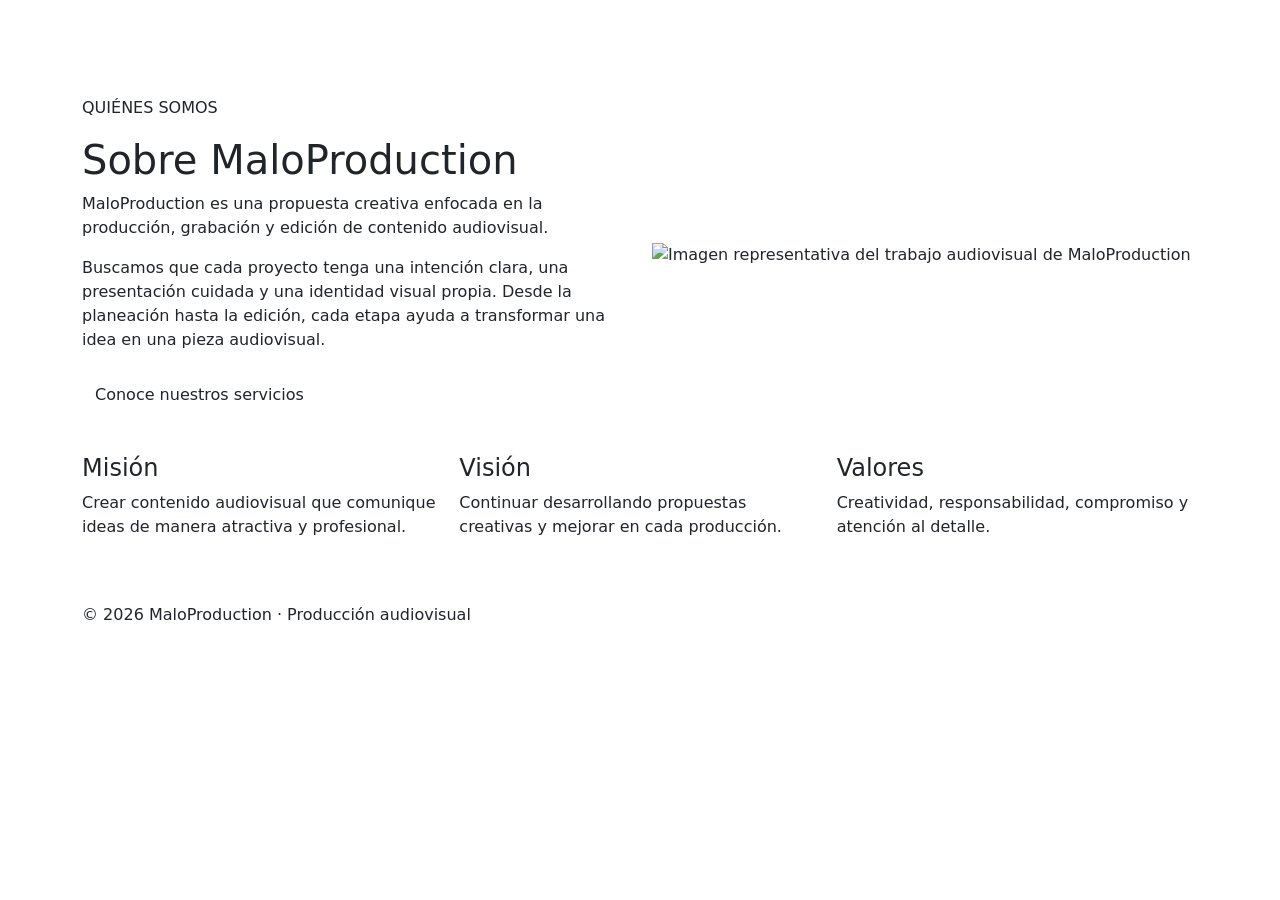
==== nosotros.html @ 294eb284 "Apartado de nosotros" ====
<!DOCTYPE html>
<html lang="es">
<head>
    <meta charset="UTF-8">
    <meta name="viewport" content="width=device-width, initial-scale=1.0">
    <meta name="description" content="Conoce la misión, visión y valores de MaloProduction.">
    <title>MaloProduction | Nosotros</title>

    <link rel="preconnect" href="https://fonts.googleapis.com">
    <link rel="preconnect" href="https://fonts.gstatic.com" crossorigin>
    <link href="https://fonts.googleapis.com/css2?family=Monofett&family=Roboto:wght@400;700&display=swap" rel="stylesheet">
    <link href="https://cdn.jsdelivr.net/npm/bootstrap@5.3.3/dist/css/bootstrap.min.css" rel="stylesheet">
    <link rel="stylesheet" href="style.css">
</head>
<body>

<header>
    <nav class="navbar navbar-expand-lg navbar-dark mp-nav">
        <div class="container">
            <a class="navbar-brand mp-brand" href="index.html">MALO <span>PRODUCTION</span></a>
            <button class="navbar-toggler" type="button" data-bs-toggle="collapse" data-bs-target="#menuPrincipal" aria-controls="menuPrincipal" aria-expanded="false" aria-label="Abrir menú">
                <span class="navbar-toggler-icon"></span>
            </button>
            <div class="collapse navbar-collapse" id="menuPrincipal">
                <ul class="navbar-nav ms-auto">
                    <li class="nav-item"><a class="nav-link" href="index.html">Inicio</a></li>
                    <li class="nav-item"><a class="nav-link" href="servicios.html">Servicios</a></li>
                    <li class="nav-item"><a class="nav-link" href="portafolio.html">Portafolio</a></li>
                    <li class="nav-item"><a class="nav-link" href="nosotros.html" aria-current="page">Nosotros</a></li>
                    <li class="nav-item"><a class="nav-link" href="contacto.html">Contacto</a></li>
                </ul>
            </div>
        </div>
    </nav>
</header>

<main class="container py-4">
    <section class="row align-items-center g-4 py-3">
        <div class="col-12 col-lg-6">
            <p class="eyebrow">QUIÉNES SOMOS</p>
            <h1>Sobre MaloProduction</h1>
            <p class="lead-text">MaloProduction es una propuesta creativa enfocada en la producción, grabación y edición de contenido audiovisual.</p>
            <p>Buscamos que cada proyecto tenga una intención clara, una presentación cuidada y una identidad visual propia. Desde la planeación hasta la edición, cada etapa ayuda a transformar una idea en una pieza audiovisual.</p>
            <a href="servicios.html" class="btn btn-rojo mt-2">Conoce nuestros servicios</a>
        </div>
        <div class="col-12 col-lg-6">
            <div class="image-frame">
                <img src="Imagen/IMG_1288.JPG" class="img-fluid" alt="Imagen representativa del trabajo audiovisual de MaloProduction">
            </div>
        </div>
    </section>

    <section class="row g-3 py-4">
        <article class="col-12 col-md-4">
            <div class="feature-card h-100">
                <h2 class="h4">Misión</h2>
                <p>Crear contenido audiovisual que comunique ideas de manera atractiva y profesional.</p>
            </div>
        </article>
        <article class="col-12 col-md-4">
            <div class="feature-card h-100">
                <h2 class="h4">Visión</h2>
                <p>Continuar desarrollando propuestas creativas y mejorar en cada producción.</p>
            </div>
        </article>
        <article class="col-12 col-md-4">
            <div class="feature-card h-100">
                <h2 class="h4">Valores</h2>
                <p>Creatividad, responsabilidad, compromiso y atención al detalle.</p>
            </div>
        </article>
    </section>
</main>

<footer class="site-footer mt-auto">
    <div class="container"><p class="mb-0">© 2026 MaloProduction · Producción audiovisual</p></div>
</footer>

<script src="https://cdn.jsdelivr.net/npm/bootstrap@5.3.3/dist/js/bootstrap.bundle.min.js"></script>
<script src="https://cdn.jsdelivr.net/npm/sweetalert2@11"></script>
<script src="script.js"></script>
</body>
</html>
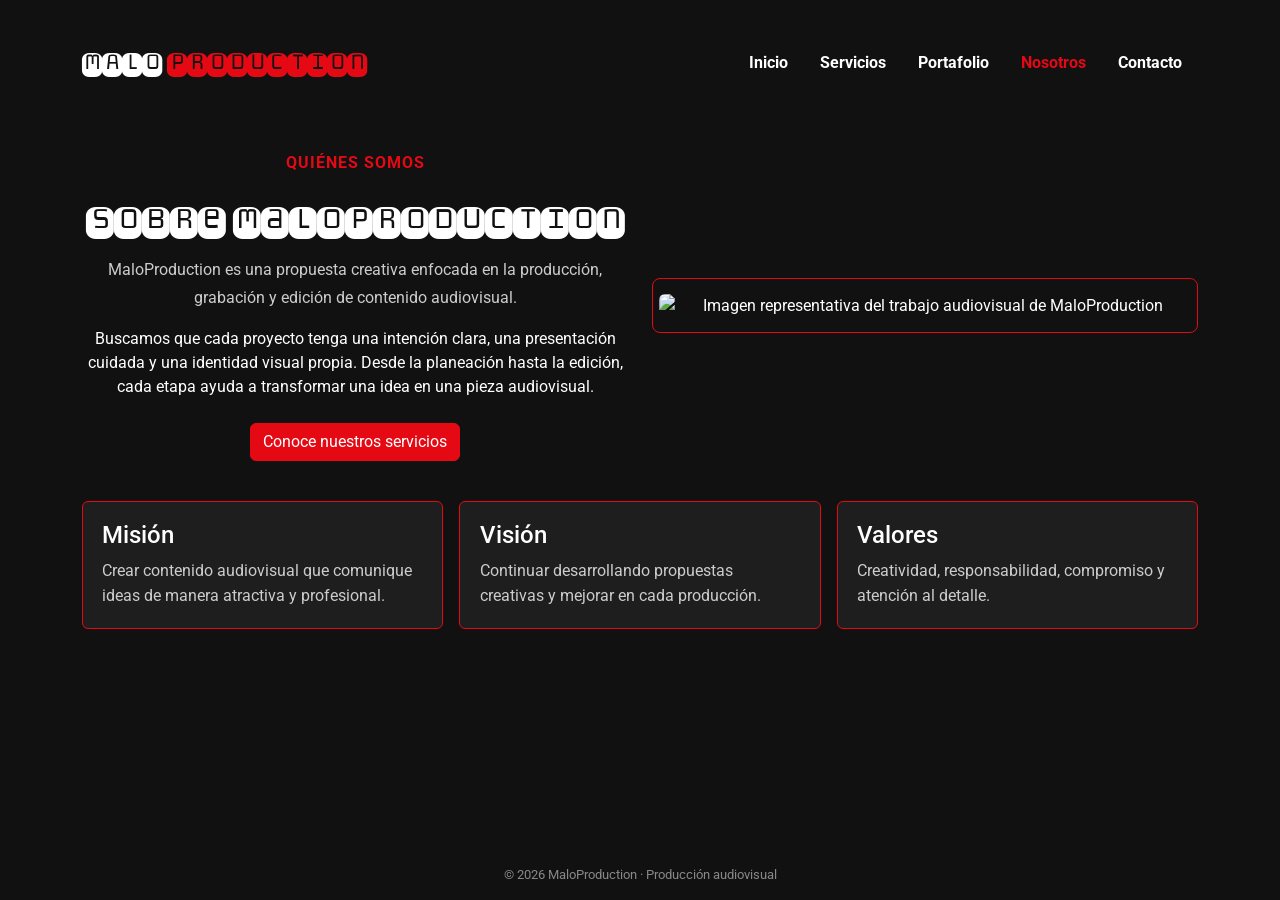
==== commit cdadf97b: "Actualización de Detalles" ====
--- a/nosotros.html
+++ b/nosotros.html
@@ -46,7 +46,7 @@
         </div>
         <div class="col-12 col-lg-6">
             <div class="image-frame">
-                <img src="Imagen/IMG_1288.JPG" class="img-fluid" alt="Imagen representativa del trabajo audiovisual de MaloProduction">
+                <img src="Imagen/IMG_1253.JPG" class="img-fluid" alt="Imagen representativa del trabajo audiovisual de MaloProduction">
             </div>
         </div>
     </section>
--- a/style.css
+++ b/style.css
@@ -0,0 +1,605 @@
+* {
+    margin: 0;
+    padding: 0;
+    box-sizing: border-box;
+}
+
+html {
+    scroll-behavior: smooth;
+}
+
+body {
+    font-family: 'Roboto', sans-serif;
+    background: #111;
+    color: #fff;
+    text-align: center;
+    padding: 1rem 2rem;
+    width: 100%;
+    max-width: 100%;
+    margin: 0 auto;
+    min-height: 100vh;
+    display: flex;
+    flex-direction: column;
+}
+
+header {
+    padding-bottom: 0.5rem;
+}
+
+h1 {
+    font-family: "Monofett", monospace;
+    font-size: 3rem;
+    font-weight: 400;
+}
+
+h1 span {
+    color: #e50914;
+}
+
+header .navbar-brand {
+    font-family: "Monofett", monospace;
+    font-size: 2.2rem;
+    color: #fff;
+    margin-right: auto;
+}
+
+header .navbar-brand span {
+    color: #e50914;
+}
+
+header .container,
+header .container-fluid {
+    display: flex;
+    align-items: center;
+    justify-content: space-between;
+}
+
+nav {
+    margin-top: 0.5rem;
+}
+
+.enlace-menu,
+.navbar-nav .nav-link {
+    color: #fff;
+    margin: 0 0.5rem;
+    text-decoration: none;
+    font-weight: bold;
+    transition: color 0.3s ease;
+}
+
+.enlace-menu:hover,
+.navbar-nav .nav-link:hover,
+.navbar-nav .nav-link[aria-current="page"] {
+    color: #e50914;
+}
+
+main {
+    flex: 1;
+}
+
+.bloque-seccion {
+    margin: 1.5rem 0;
+    padding: 1.2rem;
+    border: 1px solid #e50914;
+    border-radius: 6px;
+}
+
+.bloque-seccion h2 {
+    margin-bottom: 0.5rem;
+}
+
+.hero {
+    margin-bottom: 1rem;
+}
+
+.eyebrow {
+    color: #e50914;
+    font-weight: bold;
+    letter-spacing: 1px;
+}
+
+.lead-text {
+    color: #ccc;
+    line-height: 1.7;
+}
+
+.image-frame {
+    border: 1px solid #e50914;
+    border-radius: 8px;
+    padding: 0.4rem;
+    overflow: hidden;
+}
+
+.hero-image {
+    width: 100%;
+    height: auto;
+    display: block;
+    border-radius: 5px;
+}
+
+.hero-video {
+    display: block;
+    width: 100%;
+    height: auto;
+    max-height: 500px;
+    object-fit: cover;
+    border-radius: 5px;
+}
+
+.enfoque-recuadro {
+    width: 100%;
+    max-width: 1200px;
+    margin: 2rem auto;
+    padding: 2rem 1.5rem !important;
+    border: 1px solid #e50914;
+    border-radius: 8px;
+}
+
+.enfoque-recuadro .section-heading {
+    margin-bottom: 1.5rem !important;
+}
+
+.enfoque-recuadro .section-heading h2 {
+    color: #fff;
+    margin-bottom: 0;
+}
+
+.feature-card {
+    background: #1e1e1e;
+    border: 1px solid #e50914;
+    border-radius: 6px;
+    padding: 1.2rem;
+    text-align: left;
+    height: 100%;
+    transition: border-color 0.3s ease;
+}
+
+.feature-card:hover {
+    border-color: #ff4b54;
+}
+
+.feature-number {
+    display: inline-block;
+    color: #e50914;
+    font-size: 1.2rem;
+    font-weight: bold;
+    margin-bottom: 0.5rem;
+}
+
+.feature-card h3 {
+    color: #fff;
+    font-size: 1.2rem;
+    margin-bottom: 0.5rem;
+}
+
+.feature-card p {
+    color: #ccc;
+    line-height: 1.6;
+    margin-bottom: 0;
+}
+
+.page-heading {
+    width: 100%;
+    max-width: 1200px;
+    margin: 1rem auto 1.5rem;
+    padding: 1.5rem;
+    border: 1px solid #e50914;
+    border-radius: 8px;
+}
+
+.page-heading h1 {
+    color: #fff;
+    margin-bottom: 0.8rem;
+}
+
+.page-heading .lead-text {
+    margin-bottom: 0;
+}
+
+.promo-card {
+    background: #1e1e1e;
+    border: 1px solid #e50914;
+    border-radius: 6px;
+    padding: 1.2rem;
+    text-align: center;
+    height: 100%;
+    overflow-wrap: break-word;
+    transition: border-color 0.3s ease;
+}
+
+.promo-card:hover {
+    border-color: #ff4b54;
+}
+
+.promo-label {
+    color: #e50914;
+    font-weight: bold;
+    margin-bottom: 1rem;
+}
+
+.promo-card h2 {
+    color: #fff;
+    margin-bottom: 0.8rem;
+}
+
+.promo-card p {
+    color: #ccc;
+    line-height: 1.5;
+}
+
+.text-link {
+    display: inline-block;
+    color: #e50914;
+    margin-top: 0.5rem;
+    text-decoration: none;
+    font-weight: bold;
+    transition: color 0.3s ease;
+}
+
+.text-link:hover {
+    color: #ff4b54;
+    text-decoration: underline;
+}
+
+.content-card {
+    background: #111;
+    border: 1px solid #e50914;
+    border-radius: 6px;
+    padding: 1.2rem;
+    height: 100%;
+    overflow-wrap: break-word;
+}
+
+.content-card h2 {
+    color: #e50914;
+    margin-bottom: 1rem;
+}
+
+.content-card > p {
+    color: #fff;
+    line-height: 1.6;
+}
+
+.mini-service {
+    background: #1e1e1e;
+    border: 1px solid #e50914;
+    border-radius: 6px;
+    padding: 1rem;
+    height: 100%;
+    transition: border-color 0.3s ease;
+}
+
+.mini-service:hover {
+    border-color: #ff4b54;
+}
+
+.mini-service h3 {
+    color: #e50914;
+    margin-bottom: 0.7rem;
+}
+
+.mini-service p {
+    color: #ccc;
+    line-height: 1.5;
+    margin-bottom: 0;
+}
+
+.service-image {
+    display: block;
+    width: 100%;
+    max-width: 100%;
+    height: auto;
+    border-radius: 6px;
+    margin: 0 auto 1rem;
+}
+
+.portafolio-texto {
+    background: #1e1e1e;
+    border: 1px solid #e50914;
+    border-radius: 6px;
+    padding: 0.8rem;
+    margin-top: 0.5rem;
+    height: auto;
+    transition: border-color 0.3s ease;
+}
+
+.portafolio-texto:hover {
+    border-color: #ff4b54;
+}
+
+.portafolio-texto h2,
+.portafolio-texto h3 {
+    color: #fff;
+    margin-bottom: 0.4rem;
+}
+
+.portafolio-texto p {
+    color: #ccc;
+    line-height: 1.4;
+    margin-bottom: 0.4rem;
+}
+
+.portafolio-texto .categoria {
+    display: inline-block;
+    color: #e50914;
+    font-weight: bold;
+    margin-bottom: 0;
+}
+
+.contenedor-servicios {
+    display: flex;
+    justify-content: space-between;
+    align-items: flex-start;
+    gap: 1.5rem;
+    margin: 1.5rem 0;
+    width: 100%;
+}
+
+.contenido-centro {
+    flex: 2;
+    min-width: 0;
+    padding: 1rem;
+    border: 1px solid #e50914;
+    border-radius: 6px;
+}
+
+.card-promo {
+    flex: 1;
+    background: #1e1e1e;
+    border: 1px solid #e50914;
+    border-radius: 6px;
+    padding: 1rem;
+    text-align: center;
+}
+
+.card-promo h3 {
+    color: #e50914;
+    font-size: 0.95rem;
+    margin-bottom: 0.5rem;
+}
+
+.card-promo p {
+    font-size: 0.85rem;
+    color: #ccc;
+    line-height: 1.5;
+}
+
+.card-imagen img,
+main img {
+    display: block;
+    width: 100%;
+    max-width: 800px;
+    height: auto;
+    border-radius: 6px;
+    margin: 0.5rem auto;
+}
+
+.card,
+.card-promo {
+    overflow-wrap: break-word;
+}
+
+.card {
+    background-color: #1e1e1e;
+    color: #fff;
+    border: 1px solid #e50914;
+    border-radius: 6px;
+}
+
+.card h2,
+.card h3,
+.card .card-title {
+    color: #e50914;
+}
+
+.btn,
+button {
+    transition: background 0.3s ease, color 0.3s ease;
+}
+
+.btn-rojo {
+    background: #e50914;
+    color: #fff;
+    border: 1px solid #e50914;
+}
+
+.btn-rojo:hover {
+    background: #b80710;
+    border-color: #b80710;
+    color: #fff;
+}
+
+.btn-outline-light:hover {
+    background: #e50914;
+    border-color: #e50914;
+    color: #fff;
+}
+
+form {
+    display: flex;
+    flex-direction: column;
+    gap: 0.75rem;
+    width: 100%;
+    max-width: 800px;
+    margin: 1rem auto;
+    text-align: left;
+}
+
+input,
+select,
+textarea,
+button {
+    width: 100%;
+    padding: 0.7rem;
+    border-radius: 4px;
+    border: 1px solid #444;
+    font-family: inherit;
+    font-size: 1rem;
+}
+
+input,
+select,
+textarea {
+    background: #fff;
+    color: #111;
+}
+
+textarea {
+    resize: vertical;
+    min-height: 120px;
+}
+
+button,
+.btn-danger {
+    background: #e50914;
+    color: #fff;
+    border: none;
+    font-weight: bold;
+    cursor: pointer;
+    transition: background 0.3s ease;
+}
+
+button:hover,
+.btn-danger:hover {
+    background: #b80710;
+    color: #fff;
+}
+
+.is-invalid {
+    border: 2px solid #e50914 !important;
+}
+
+.is-valid {
+    border: 2px solid #198754 !important;
+}
+
+#resultadoFormulario {
+    margin: 1rem auto;
+    padding: 1rem;
+    border-radius: 6px;
+}
+
+#resultadoFormulario.success {
+    background: #183d29;
+    color: #d1f7df;
+    border: 1px solid #198754;
+}
+
+#resultadoFormulario.error {
+    background: #4a171b;
+    color: #ffe0e2;
+    border: 1px solid #e50914;
+}
+
+footer {
+    font-size: 0.8rem;
+    color: #888;
+    padding-top: 1rem;
+    margin-top: 1rem;
+}
+
+@media (max-width: 768px) {
+    body {
+        padding: 1rem;
+    }
+
+    h1 {
+        font-size: 2.2rem;
+    }
+
+    header .navbar-brand {
+        font-size: 1.8rem;
+    }
+
+    .contenedor-servicios {
+        flex-direction: column;
+        align-items: stretch;
+        gap: 1rem;
+    }
+
+    .contenido-centro,
+    .card-promo {
+        width: 100%;
+    }
+
+    .card-imagen img,
+    main img {
+        max-width: 100%;
+    }
+
+    .navbar-nav .nav-link {
+        margin: 0.25rem 0;
+    }
+
+    .enfoque-recuadro {
+        padding: 1.2rem 0.8rem !important;
+    }
+
+    .feature-card {
+        text-align: center;
+    }
+
+    .page-heading,
+    .promo-card,
+    .content-card,
+    .mini-service {
+        padding: 1rem;
+    }
+
+    .portafolio-texto {
+        padding: 1rem;
+        height: auto;
+    }
+}
+
+@media (max-width: 480px) {
+    body {
+        padding: 0.75rem;
+    }
+
+    h1 {
+        font-size: 1.8rem;
+    }
+
+    h2 {
+        font-size: 1.35rem;
+    }
+
+    header .navbar-brand {
+        font-size: 1.5rem;
+    }
+
+    .bloque-seccion,
+    .contenido-centro {
+        padding: 0.8rem;
+    }
+
+    .card-promo {
+        padding: 0.8rem;
+    }
+
+    .enfoque-recuadro {
+        padding: 1rem 0.6rem !important;
+    }
+
+    .page-heading,
+    .promo-card,
+    .content-card,
+    .mini-service,
+    .portafolio-texto {
+        padding: 0.8rem;
+    }
+}
+
+@media (prefers-reduced-motion: reduce) {
+    html {
+        scroll-behavior: auto;
+    }
+
+    *,
+    *::before,
+    *::after {
+        transition-duration: 0.01ms !important;
+        animation-duration: 0.01ms !important;
+    }
+}
